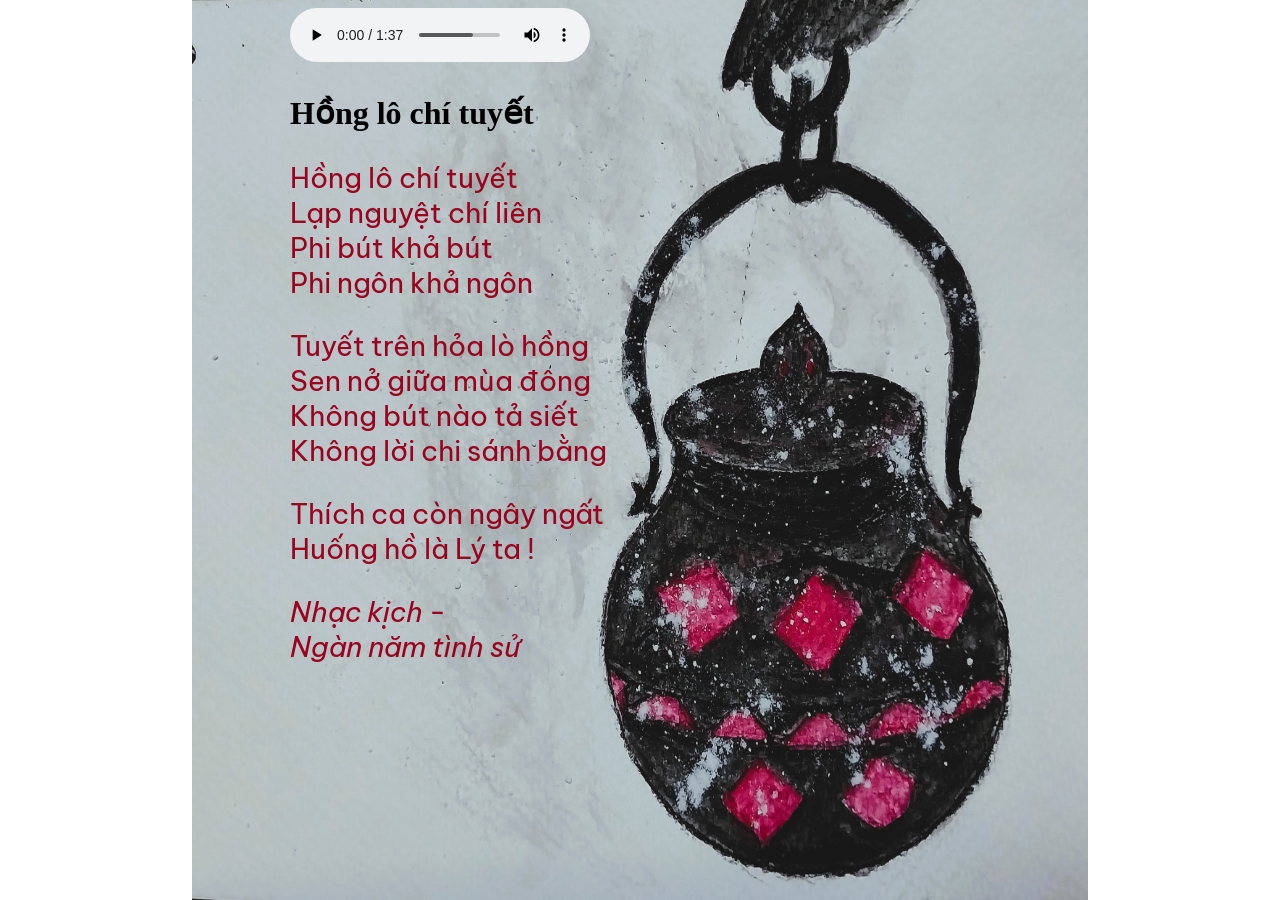
==== HongLoChiTuyet/honglo.html @ af1aee30 "change index file name" ====
<!DOCTYPE html>
<html>
<head>
<title>Hồng lô chí tuyết</title>
<link rel="preconnect" href="https://fonts.googleapis.com">
<link rel="preconnect" href="https://fonts.gstatic.com" crossorigin>
<link href="https://fonts.googleapis.com/css2?family=Be+Vietnam+Pro:ital,wght@1,200&family=Kaisei+Decol:wght@400;500&display=swap" rel="stylesheet">
<style>
    .content {
  max-width: 700px;
  margin: auto;
}
  body {
      background-image: url('honglo_chay-min.jpg');
      background-repeat: no-repeat;
      background-attachment: fixed;
      background-size: 70% 100%;
    background-position: center;
    }
    p {
      font-family: 'Be Vietnam Pro', sans-serif;
      font-size: 28px;
      color: #9A031E;
    }
</style>
</head>
<body>
<div class="content">
    <audio id="myVideo" controls>
        <source src="Hồng Lô Chí Tuyết.mp3">
    </audio>
<p id="seg"></p>
<h1>Hồng lô chí tuyết</h1>
<p>
  Hồng lô chí tuyết<br>
  Lạp nguyệt chí liên<br>
  Phi bút khả bút<br>
  Phi ngôn khả ngôn
</p>
<p>
  Tuyết trên hỏa lò hồng<br>
  Sen nở giữa mùa đông<br>
  Không bút nào tả siết<br>
  Không lời chi sánh bằng
</p>
<p>
  Thích ca còn ngây ngất<br>
  Huống hồ là Lý ta !
</p>

<p>
<i>Nhạc kịch - <br>Ngàn năm tình sử </i>
</p>
<script>

</script>
</div>

</body>
</html>
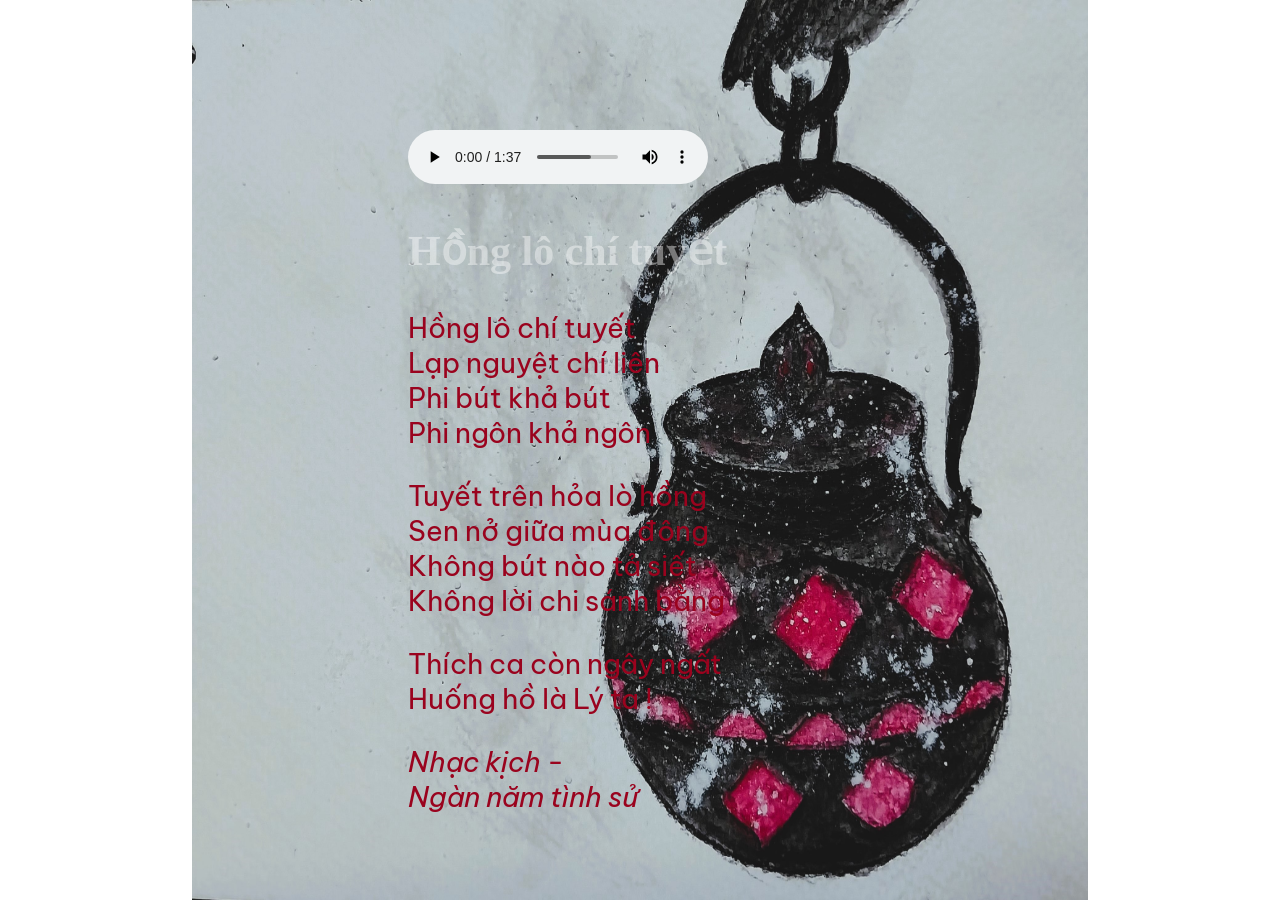
==== commit c7552109: "add snow for HongLoChiTuyet" ====
--- a/HongLoChiTuyet/honglo.html
+++ b/HongLoChiTuyet/honglo.html
@@ -5,56 +5,42 @@
 <link rel="preconnect" href="https://fonts.googleapis.com">
 <link rel="preconnect" href="https://fonts.gstatic.com" crossorigin>
 <link href="https://fonts.googleapis.com/css2?family=Be+Vietnam+Pro:ital,wght@1,200&family=Kaisei+Decol:wght@400;500&display=swap" rel="stylesheet">
-<style>
-    .content {
-  max-width: 700px;
-  margin: auto;
-}
-  body {
-      background-image: url('honglo_chay-min.jpg');
-      background-repeat: no-repeat;
-      background-attachment: fixed;
-      background-size: 70% 100%;
-    background-position: center;
-    }
-    p {
-      font-family: 'Be Vietnam Pro', sans-serif;
-      font-size: 28px;
-      color: #9A031E;
-    }
-</style>
+<link rel="stylesheet" href="style.css">
 </head>
 <body>
-<div class="content">
+
+<div class="container">
+  <canvas id="canvas"></canvas>
+  <section class="section">
+    <div class="text">
     <audio id="myVideo" controls>
         <source src="Hồng Lô Chí Tuyết.mp3">
     </audio>
-<p id="seg"></p>
-<h1>Hồng lô chí tuyết</h1>
-<p>
-  Hồng lô chí tuyết<br>
-  Lạp nguyệt chí liên<br>
-  Phi bút khả bút<br>
-  Phi ngôn khả ngôn
-</p>
-<p>
-  Tuyết trên hỏa lò hồng<br>
-  Sen nở giữa mùa đông<br>
-  Không bút nào tả siết<br>
-  Không lời chi sánh bằng
-</p>
-<p>
-  Thích ca còn ngây ngất<br>
-  Huống hồ là Lý ta !
-</p>
 
-<p>
-<i>Nhạc kịch - <br>Ngàn năm tình sử </i>
-</p>
-<script>
+    <h1>Hồng lô chí tuyết</h1>
+    <p>
+      Hồng lô chí tuyết<br>
+      Lạp nguyệt chí liên<br>
+      Phi bút khả bút<br>
+      Phi ngôn khả ngôn
+    </p>
+    <p>
+      Tuyết trên hỏa lò hồng<br>
+      Sen nở giữa mùa đông<br>
+      Không bút nào tả siết<br>
+      Không lời chi sánh bằng
+    </p>
+    <p>
+      Thích ca còn ngây ngất<br>
+      Huống hồ là Lý ta !
+    </p>
 
-</script>
+    <p>
+    <i>Nhạc kịch - <br>Ngàn năm tình sử </i>
+    </p>
+  </div>
+  </section>
 </div>
-
+<script src="index.js"></script>
 </body>
 </html>
--- a/HongLoChiTuyet/style.css
+++ b/HongLoChiTuyet/style.css
@@ -0,0 +1,27 @@
+canvas{
+z-index: 2;
+}
+
+html {
+    background-image: url('honglo_chay-min.jpg');
+    background-repeat: no-repeat;
+    background-attachment: fixed;
+    background-size: 70% 100%;
+    background-position: center;
+}
+
+p {
+    font-family: 'Be Vietnam Pro', sans-serif;
+    font-size: 28px;
+    color: #9A031E;
+}
+
+.text{
+    margin-left: 400px;
+    color: #ffffff6b;
+    font-size: 28px;
+    width: 100%;
+    top: 130px;
+    position: absolute;
+    display: block;
+}
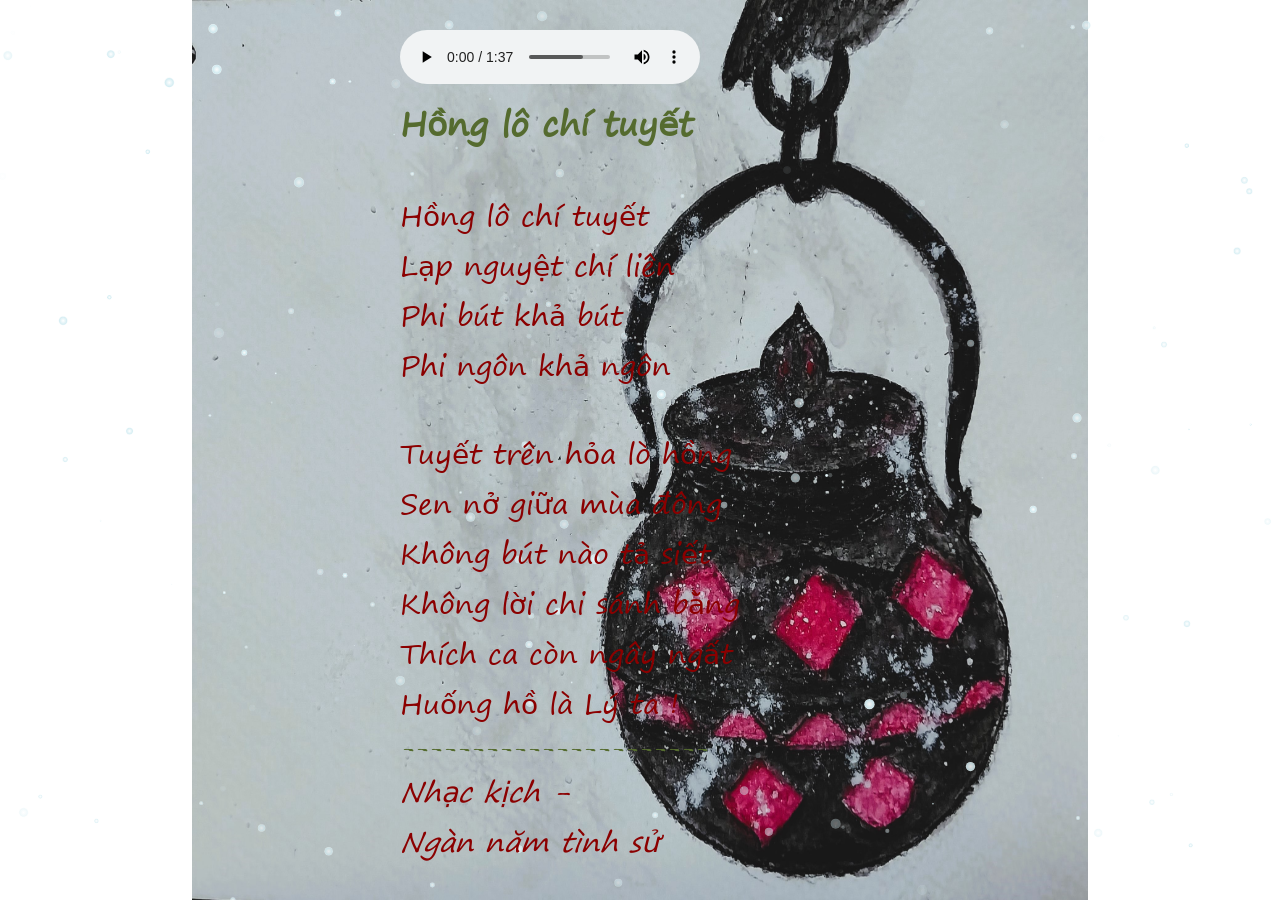
==== commit 739ba59a: "adjust responsive for HongLoChiTuyet" ====
--- a/HongLoChiTuyet/honglo.html
+++ b/HongLoChiTuyet/honglo.html
@@ -1,6 +1,7 @@
 <!DOCTYPE html>
 <html>
 <head>
+<meta name="viewport" content="width=device-width, initial-scale=1.0">
 <title>Hồng lô chí tuyết</title>
 <link rel="preconnect" href="https://fonts.googleapis.com">
 <link rel="preconnect" href="https://fonts.gstatic.com" crossorigin>
@@ -18,12 +19,13 @@
     </audio>
 
     <h1>Hồng lô chí tuyết</h1>
+    <br>
     <p>
       Hồng lô chí tuyết<br>
       Lạp nguyệt chí liên<br>
       Phi bút khả bút<br>
       Phi ngôn khả ngôn
-    </p>
+    </p><br>
     <p>
       Tuyết trên hỏa lò hồng<br>
       Sen nở giữa mùa đông<br>
@@ -34,7 +36,7 @@
       Thích ca còn ngây ngất<br>
       Huống hồ là Lý ta !
     </p>
-
+    ----------------------
     <p>
     <i>Nhạc kịch - <br>Ngàn năm tình sử </i>
     </p>
--- a/HongLoChiTuyet/style.css
+++ b/HongLoChiTuyet/style.css
@@ -1,3 +1,14 @@
+*{ 
+    margin: 0;
+    padding: 0;
+    border: 0;
+   }
+
+   @font-face {
+    font-family: thuphap;
+    src: url(segoepr.ttf);
+  }
+
 canvas{
 z-index: 2;
 }
@@ -11,17 +22,61 @@
 }
 
 p {
-    font-family: 'Be Vietnam Pro', sans-serif;
+    font-family: thuphap;
     font-size: 28px;
-    color: #9A031E;
+    color: darkred;
 }
 
 .text{
+    font-family: thuphap;
     margin-left: 400px;
-    color: #ffffff6b;
-    font-size: 28px;
+    color: darkolivegreen;
+    font-size: 22px;
     width: 100%;
-    top: 130px;
+    top: 30px;
     position: absolute;
     display: block;
-}+}
+
+@media only screen and (max-device-width: 1024px) {
+    /*your css code for Tablet devices */
+    body {
+        background-image: url('honglo_chay-tablet.jpg');
+        background-size: 30% 10%;
+        background-position: top;
+    }
+    .text{
+        margin: auto;
+        padding: 2px;
+        color: red;
+        background-color: #ffffff;
+        opacity: 0.6;
+        font-size: 28px;
+        width: 100%;
+        height: 100%;
+        display: block;
+        top: 2px
+    }
+}
+
+
+@media only screen and (max-device-width: 767px) {
+    /*your css code for mobile devices*/
+    body {
+        background-image: url('honglo_chay-mobile.jpg');
+        background-size: 40% 20%;
+        background-position: scroll;
+    }
+    .text{
+        margin: auto;
+        padding: 2px;
+        color: red;
+        background-color: #ffffff;
+        opacity: 0.6;
+        font-size: 28px;
+        width: 100%;
+        height: 100%;
+        display: block;
+        top: 2px
+    }
+}
